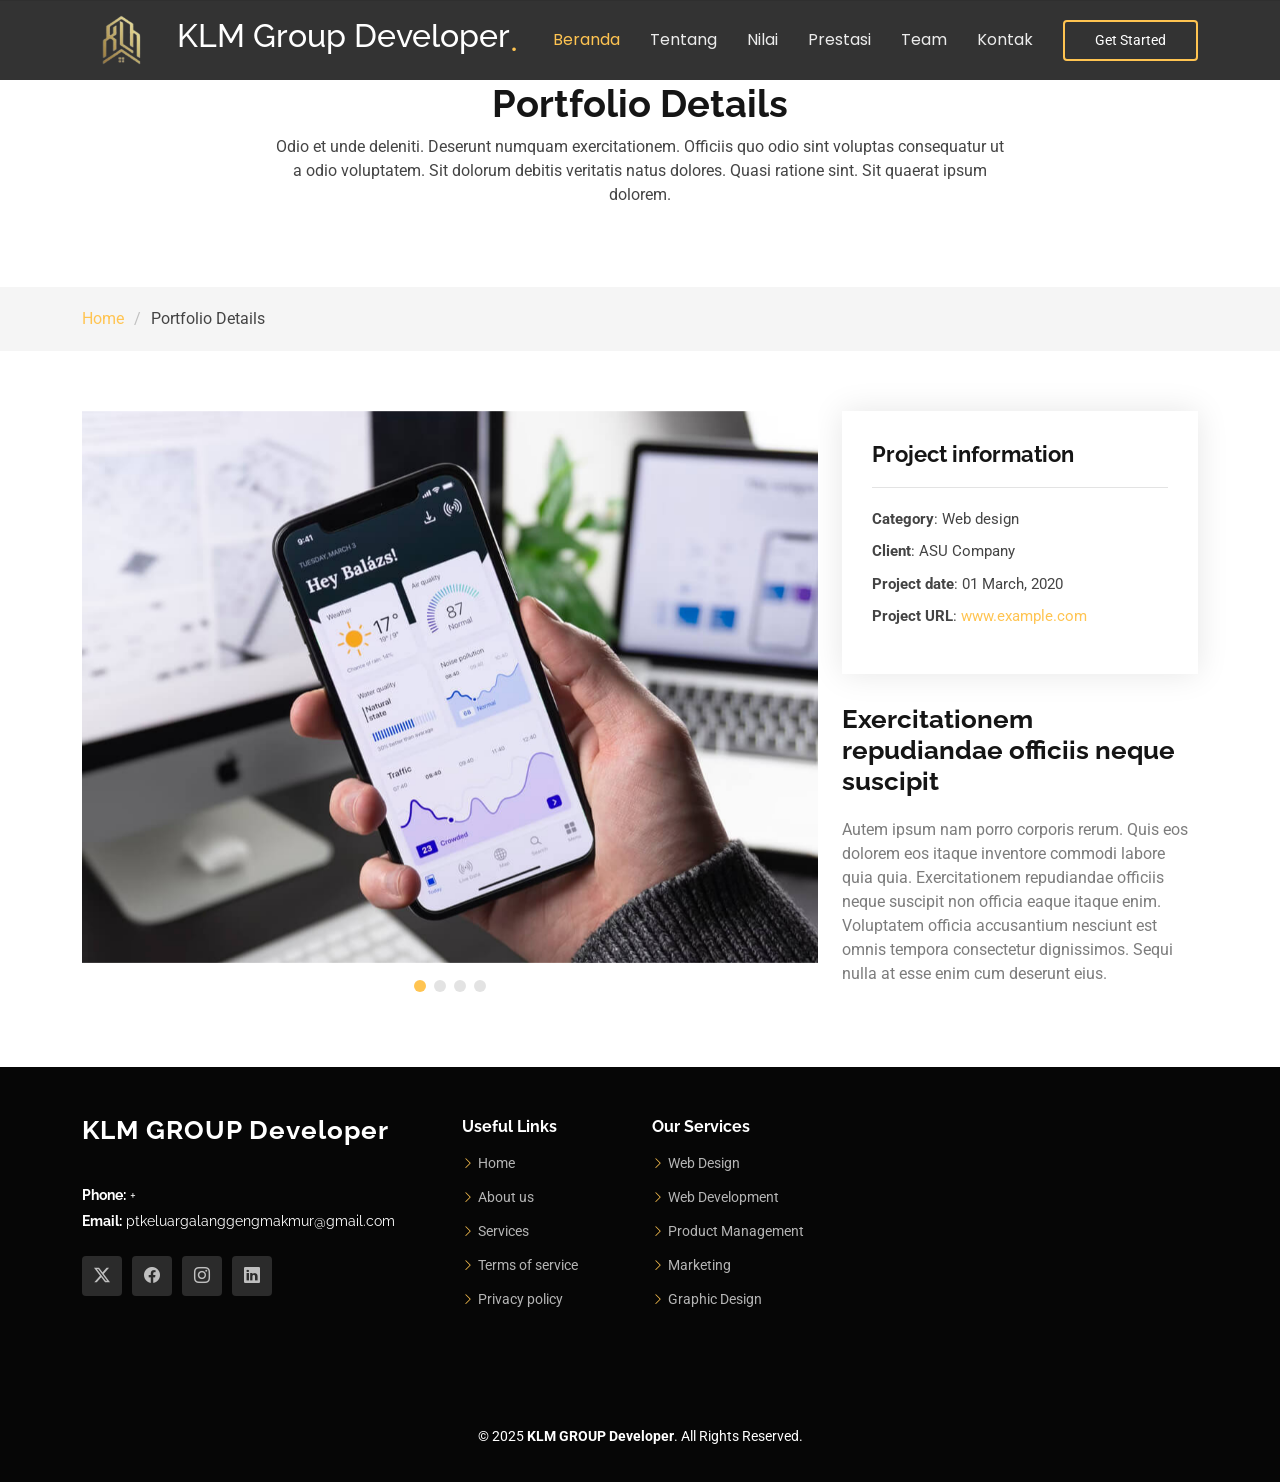
==== dream.html @ 97839fcf "first commit" ====
<!DOCTYPE html>
<html lang="en">

<head>
  <meta charset="utf-8">
  <meta content="width=device-width, initial-scale=1.0" name="viewport">
  <title>Portfolio Details - Gp Bootstrap Template</title>
  <meta name="description" content="">
  <meta name="keywords" content="">

  <!-- Favicons -->
  <link href="assets/img/favicon.png" rel="icon">
  <link href="assets/img/apple-touch-icon.png" rel="apple-touch-icon">

  <!-- Fonts -->
  <link href="https://fonts.googleapis.com" rel="preconnect">
  <link href="https://fonts.gstatic.com" rel="preconnect" crossorigin>
  <link href="https://fonts.googleapis.com/css2?family=Roboto:ital,wght@0,100;0,300;0,400;0,500;0,700;0,900;1,100;1,300;1,400;1,500;1,700;1,900&family=Poppins:ital,wght@0,100;0,200;0,300;0,400;0,500;0,600;0,700;0,800;0,900;1,100;1,200;1,300;1,400;1,500;1,600;1,700;1,800;1,900&family=Raleway:ital,wght@0,100;0,200;0,300;0,400;0,500;0,600;0,700;0,800;0,900;1,100;1,200;1,300;1,400;1,500;1,600;1,700;1,800;1,900&display=swap" rel="stylesheet">

  <!-- Vendor CSS Files -->
  <link href="assets/vendor/bootstrap/css/bootstrap.min.css" rel="stylesheet">
  <link href="assets/vendor/bootstrap-icons/bootstrap-icons.css" rel="stylesheet">
  <link href="assets/vendor/aos/aos.css" rel="stylesheet">
  <link href="assets/vendor/swiper/swiper-bundle.min.css" rel="stylesheet">
  <link href="assets/vendor/glightbox/css/glightbox.min.css" rel="stylesheet">

  <!-- Main CSS File -->
  <link href="assets/css/main.css" rel="stylesheet">

  <!-- =======================================================
  * Template Name: Gp
  * Template URL: https://bootstrapmade.com/gp-free-multipurpose-html-bootstrap-template/
  * Updated: Aug 15 2024 with Bootstrap v5.3.3
  * Author: BootstrapMade.com
  * License: https://bootstrapmade.com/license/
  ======================================================== -->
</head>

<body class="portfolio-details-page">

  <header id="header" class="header d-flex align-items-center fixed-top">
    <div class="container-fluid container-xl position-relative d-flex align-items-center justify-content-between">

      <a href="index.html" class="logo d-flex align-items-center me-auto me-lg-10">
        <!-- Uncomment the line below if you also wish to use an image logo -->
       <img src="assets/img/logo_klm-removebg-preview.png" width="60px" height="180px" style="margin-left: 10px;" alt="">

        <h2 class="sitename">KLM Group Developer</h2>
        <span>.</span>
      </a>

      <nav id="navmenu" class="navmenu">
        <ul>
          <li><a href="#hero" class="active">Beranda<br></a></li>
          <li><a href="#about">Tentang</a></li>
          <li><a href="#services">Nilai</a></li>
          <li><a href="#portfolio">Prestasi</a></li>
          <li><a href="#team">Team</a></li>
          <li><a href="#contact">Kontak </a></li>
        </ul>
        <i class="mobile-nav-toggle d-xl-none bi bi-list"></i>
      </nav>

      <a class="btn-getstarted" href="index.html#about">Get Started</a>

    </div>
  </header>

  <main class="main">

    <!-- Page Title -->
    <div class="page-title" data-aos="fade">
      <div class="heading">
        <div class="container">
          <div class="row d-flex justify-content-center text-center">
            <div class="col-lg-8">
              <h1>Portfolio Details</h1>
              <p class="mb-0">Odio et unde deleniti. Deserunt numquam exercitationem. Officiis quo odio sint voluptas consequatur ut a odio voluptatem. Sit dolorum debitis veritatis natus dolores. Quasi ratione sint. Sit quaerat ipsum dolorem.</p>
            </div>
          </div>
        </div>
      </div>
      <nav class="breadcrumbs">
        <div class="container">
          <ol>
            <li><a href="index.html">Home</a></li>
            <li class="current">Portfolio Details</li>
          </ol>
        </div>
      </nav>
    </div><!-- End Page Title -->

    <!-- Portfolio Details Section -->
    <section id="portfolio-details" class="portfolio-details section">

      <div class="container" data-aos="fade-up" data-aos-delay="100">

        <div class="row gy-4">

          <div class="col-lg-8">
            <div class="portfolio-details-slider swiper init-swiper">

              <script type="application/json" class="swiper-config">
                {
                  "loop": true,
                  "speed": 600,
                  "autoplay": {
                    "delay": 5000
                  },
                  "slidesPerView": "auto",
                  "pagination": {
                    "el": ".swiper-pagination",
                    "type": "bullets",
                    "clickable": true
                  }
                }
              </script>

              <div class="swiper-wrapper align-items-center">

                <div class="swiper-slide">
                  <img src="assets/img/portfolio/app-1.jpg" alt="">
                </div>

                <div class="swiper-slide">
                  <img src="assets/img/portfolio/product-1.jpg" alt="">
                </div>

                <div class="swiper-slide">
                  <img src="assets/img/portfolio/branding-1.jpg" alt="">
                </div>

                <div class="swiper-slide">
                  <img src="assets/img/portfolio/books-1.jpg" alt="">
                </div>

              </div>
              <div class="swiper-pagination"></div>
            </div>
          </div>

          <div class="col-lg-4">
            <div class="portfolio-info" data-aos="fade-up" data-aos-delay="200">
              <h3>Project information</h3>
              <ul>
                <li><strong>Category</strong>: Web design</li>
                <li><strong>Client</strong>: ASU Company</li>
                <li><strong>Project date</strong>: 01 March, 2020</li>
                <li><strong>Project URL</strong>: <a href="#">www.example.com</a></li>
              </ul>
            </div>
            <div class="portfolio-description" data-aos="fade-up" data-aos-delay="300">
              <h2>Exercitationem repudiandae officiis neque suscipit</h2>
              <p>
                Autem ipsum nam porro corporis rerum. Quis eos dolorem eos itaque inventore commodi labore quia quia. Exercitationem repudiandae officiis neque suscipit non officia eaque itaque enim. Voluptatem officia accusantium nesciunt est omnis tempora consectetur dignissimos. Sequi nulla at esse enim cum deserunt eius.
              </p>
            </div>
          </div>

        </div>

      </div>

    </section><!-- /Portfolio Details Section -->

  </main>

  <footer id="footer" class="footer dark-background">

    <div class="footer-top">
      <div class="container">
        <div class="row gy-4">
          <div class="col-lg-4 col-md-6 footer-about">
            <a href="index.html" class="logo d-flex align-items-center">
              <span class="sitename">KLM GROUP Developer</span>
            </a>
            <div class="footer-contact pt-3">
              <p></p>
              <p></p>
              <p class="mt-3"><strong>Phone:</strong> <span>+</span></p>
              <p><strong>Email:</strong> <span>ptkeluargalanggengmakmur@gmail.com</span></p>
            </div>
            <div class="social-links d-flex mt-4">
              <a href=""><i class="bi bi-twitter-x"></i></a>
              <a href=""><i class="bi bi-facebook"></i></a>
              <a href=""><i class="bi bi-instagram"></i></a>
              <a href=""><i class="bi bi-linkedin"></i></a>
            </div>
          </div>

          <div class="col-lg-2 col-md-3 footer-links">
            <h4>Useful Links</h4>
            <ul>
              <li><i class="bi bi-chevron-right"></i> <a href="#"> Home</a></li>
              <li><i class="bi bi-chevron-right"></i> <a href="#"> About us</a></li>
              <li><i class="bi bi-chevron-right"></i> <a href="#"> Services</a></li>
              <li><i class="bi bi-chevron-right"></i> <a href="#"> Terms of service</a></li>
              <li><i class="bi bi-chevron-right"></i> <a href="#"> Privacy policy</a></li>
            </ul>
          </div>

          <div class="col-lg-2 col-md-3 footer-links">
            <h4>Our Services</h4>
            <ul>
              <li><i class="bi bi-chevron-right"></i> <a href="#"> Web Design</a></li>
              <li><i class="bi bi-chevron-right"></i> <a href="#"> Web Development</a></li>
              <li><i class="bi bi-chevron-right"></i> <a href="#"> Product Management</a></li>
              <li><i class="bi bi-chevron-right"></i> <a href="#"> Marketing</a></li>
              <li><i class="bi bi-chevron-right"></i> <a href="#"> Graphic Design</a></li>
            </ul>
          </div>

        </div>
      </div>
    </div>

    <div class="copyright">
      <div class="container text-center">
        <p>
© 2025 <strong>KLM GROUP Developer</strong>. All Rights Reserved.<br>
<span style="font-size:12px;">
  
</span>
</p>
        <div class="credits">
          <!-- All the links in the footer should remain intact. -->
          <!-- You can delete the links only if you've purchased the pro version. -->
          <!-- Licensing information: https://bootstrapmade.com/license/ -->
          <!-- Purchase the pro version with working PHP/AJAX contact form: [buy-url] -->
        </div>
      </div>
    </div>

  </footer>

  <!-- Scroll Top -->
  <a href="#" id="scroll-top" class="scroll-top d-flex align-items-center justify-content-center"><i class="bi bi-arrow-up-short"></i></a>

  <!-- Preloader -->
  <div id="preloader"></div>

  <!-- Vendor JS Files -->
  <script src="assets/vendor/bootstrap/js/bootstrap.bundle.min.js"></script>
  <script src="assets/vendor/php-email-form/validate.js"></script>
  <script src="assets/vendor/aos/aos.js"></script>
  <script src="assets/vendor/swiper/swiper-bundle.min.js"></script>
  <script src="assets/vendor/glightbox/js/glightbox.min.js"></script>
  <script src="assets/vendor/imagesloaded/imagesloaded.pkgd.min.js"></script>
  <script src="assets/vendor/isotope-layout/isotope.pkgd.min.js"></script>
  <script src="assets/vendor/purecounter/purecounter_vanilla.js"></script>

  <!-- Main JS File -->
  <script src="assets/js/main.js"></script>

</body>

</html>
---- assets/css/main.css ----
/**
* Template Name: Gp
* Template URL: https://bootstrapmade.com/gp-free-multipurpose-html-bootstrap-template/
* Updated: Aug 15 2024 with Bootstrap v5.3.3
* Author: BootstrapMade.com
* License: https://bootstrapmade.com/license/
*/

/*--------------------------------------------------------------
# Font & Color Variables
# Help: https://bootstrapmade.com/color-system/
--------------------------------------------------------------*/
/* Fonts */
:root {
  --default-font: "Roboto",  system-ui, -apple-system, "Segoe UI", Roboto, "Helvetica Neue", Arial, "Noto Sans", "Liberation Sans", sans-serif, "Apple Color Emoji", "Segoe UI Emoji", "Segoe UI Symbol", "Noto Color Emoji";
  --heading-font: "Raleway",  sans-serif;
  --nav-font: "Poppins",  sans-serif;
}

/* Global Colors - The following color variables are used throughout the website. Updating them here will change the color scheme of the entire website */
:root { 
  --background-color: #ffffff; /* Background color for the entire website, including individual sections */
  --default-color: #444444; /* Default color used for the majority of the text content across the entire website */
  --heading-color: #151515; /* Color for headings, subheadings and title throughout the website */
  --accent-color: #ffc451; /* Accent color that represents your brand on the website. It's used for buttons, links, and other elements that need to stand out */
  --surface-color: #ffffff; /* The surface color is used as a background of boxed elements within sections, such as cards, icon boxes, or other elements that require a visual separation from the global background. */
  --contrast-color: #312f2f; /* Contrast color for text, ensuring readability against backgrounds of accent, heading, or default colors. */
}

/* Nav Menu Colors - The following color variables are used specifically for the navigation menu. They are separate from the global colors to allow for more customization options */
:root {
  --nav-color: rgba(255, 255, 255, 0.905);  /* The default color of the main navmenu links */
  --nav-hover-color: #ffc451; /* Applied to main navmenu links when they are hovered over or active */
  --nav-mobile-background-color: #ffffff; /* Used as the background color for mobile navigation menu */
  --nav-dropdown-background-color: #ffffff; /* Used as the background color for dropdown items that appear when hovering over primary navigation items */
  --nav-dropdown-color: #212529; /* Used for navigation links of the dropdown items in the navigation menu. */
  --nav-dropdown-hover-color: #ffc451; /* Similar to --nav-hover-color, this color is applied to dropdown navigation links when they are hovered over. */
}

/* Color Presets - These classes override global colors when applied to any section or element, providing reuse of the sam color scheme. */

.light-background {
  --background-color: #f9f9f9;
  --surface-color: #ffffff;
}

.dark-background {
  --background-color: #060606;
  --default-color: #ffffff;
  --heading-color: #ffffff;
  --surface-color: #252525;
  --contrast-color: #2a2727;
}

/* Smooth scroll */
:root {
  scroll-behavior: smooth;
}

/*--------------------------------------------------------------
# General Styling & Shared Classes
--------------------------------------------------------------*/
body {
  color: var(--default-color);
  background-color: var(--background-color);
  font-family: var(--default-font);
}

a {
  color: var(--accent-color);
  text-decoration: none;
  transition: 0.3s;
}

a:hover {
  color: color-mix(in srgb, var(--accent-color), transparent 25%);
  text-decoration: none;
}

h1,
h2,
h3,
h4,
h5,
h6 {
  color: var(--heading-color);
  font-family: var(--heading-font);
}

/* PHP Email Form Messages
------------------------------*/
.php-email-form .error-message {
  display: none;
  background: #df1529;
  color: #ffffff;
  text-align: left;
  padding: 15px;
  margin-bottom: 24px;
  font-weight: 600;
}

.php-email-form .sent-message {
  display: none;
  color: #ffffff;
  background: #059652;
  text-align: center;
  padding: 15px;
  margin-bottom: 24px;
  font-weight: 600;
}

.php-email-form .loading {
  display: none;
  background: var(--surface-color);
  text-align: center;
  padding: 15px;
  margin-bottom: 24px;
}

.php-email-form .loading:before {
  content: "";
  display: inline-block;
  border-radius: 50%;
  width: 24px;
  height: 24px;
  margin: 0 10px -6px 0;
  border: 3px solid var(--accent-color);
  border-top-color: var(--surface-color);
  animation: php-email-form-loading 1s linear infinite;
}

@keyframes php-email-form-loading {
  0% {
    transform: rotate(0deg);
  }

  100% {
    transform: rotate(360deg);
  }
}

/*--------------------------------------------------------------
# Global Header
--------------------------------------------------------------*/
.header {
  --background-color: rgba(0, 0, 0, 0.8);
  --heading-color: #ffffff;
  --contrast-color: #ffffff;
  color: var(--default-color);
  background-color: var(--background-color);
  padding: 10px 0;
  transition: all 0.5s;
  z-index: 997;
}

.header .logo {
  line-height: 1;
}

.header .logo img {
  max-height: 50px;
  margin-right: 25px;
}

.header .logo h1 {
  font-size: 32px;
  margin: 0;
  font-weight: 700;
  color: var(--heading-color);
}

.header .logo span {
  color: var(--accent-color);
  font-size: 32px;
}

.header .btn-getstarted,
.header .btn-getstarted:focus {
  color: var(--contrast-color);
  font-size: 14px;
  padding: 8px 30px;
  margin: 0 0 0 30px;
  border-radius: 4px;
  transition: 0.3s;
  border: 2px solid var(--accent-color);
}

.header .btn-getstarted:hover,
.header .btn-getstarted:focus:hover {
  color: var(--default-color);
  background: var(--accent-color);
}

@media (max-width: 1200px) {
  .header .logo {
    order: 1;
  }

  .header .btn-getstarted {
    order: 2;
    margin: 0 15px 0 0;
    padding: 6px 15px;
  }

  .header .navmenu {
    order: 3;
  }
}

.scrolled .header {
  box-shadow: 0px 0 18px rgba(0, 0, 0, 0.1);
}

/* Index Page Header
------------------------------*/
.index-page .header {
  --background-color: rgba(0, 0, 0, 0);
}

/* Index Page Header on Scroll
------------------------------*/
.index-page.scrolled .header {
  --background-color: rgba(0, 0, 0, 0.8);
}

/*--------------------------------------------------------------
# Navigation Menu
--------------------------------------------------------------*/
/* Navmenu - Desktop */
@media (min-width: 1200px) {
  .navmenu {
    padding: 0;
  }

  .navmenu ul {
    margin: 0;
    padding: 0;
    display: flex;
    list-style: none;
    align-items: center;
  }

  .navmenu li {
    position: relative;
  }

  .navmenu a,
  .navmenu a:focus {
    color: var(--nav-color);
    padding: 18px 15px;
    font-size: 16px;
    font-family: var(--nav-font);
    font-weight: 400;
    display: flex;
    align-items: center;
    justify-content: space-between;
    white-space: nowrap;
    transition: 0.3s;
  }

  .navmenu a i,
  .navmenu a:focus i {
    font-size: 12px;
    line-height: 0;
    margin-left: 5px;
    transition: 0.3s;
  }

  .navmenu li:last-child a {
    padding-right: 0;
  }

  .navmenu li:hover>a,
  .navmenu .active,
  .navmenu .active:focus {
    color: var(--nav-hover-color);
  }

  .navmenu .dropdown ul {
    margin: 0;
    padding: 10px 0;
    background: var(--nav-dropdown-background-color);
    display: block;
    position: absolute;
    visibility: hidden;
    left: 14px;
    top: 130%;
    opacity: 0;
    transition: 0.3s;
    border-radius: 0;
    z-index: 99;
    box-shadow: 0px 0px 30px rgba(0, 0, 0, 0.1);
  }

  .navmenu .dropdown ul li {
    min-width: 200px;
  }

  .navmenu .dropdown ul a {
    padding: 10px 20px;
    font-size: 15px;
    text-transform: none;
    color: var(--nav-dropdown-color);
  }

  .navmenu .dropdown ul a i {
    font-size: 12px;
  }

  .navmenu .dropdown ul a:hover,
  .navmenu .dropdown ul .active:hover,
  .navmenu .dropdown ul li:hover>a {
    background-color: var(--nav-dropdown-hover-color);
  }

  .navmenu .dropdown:hover>ul {
    opacity: 1;
    top: 100%;
    visibility: visible;
  }

  .navmenu .dropdown .dropdown ul {
    top: 0;
    left: -90%;
    visibility: hidden;
  }

  .navmenu .dropdown .dropdown:hover>ul {
    opacity: 1;
    top: 0;
    left: -100%;
    visibility: visible;
  }
}

/* Navmenu - Mobile */
@media (max-width: 1199px) {
  .mobile-nav-toggle {
    color: var(--nav-color);
    font-size: 28px;
    line-height: 0;
    margin-right: 10px;
    cursor: pointer;
    transition: color 0.3s;
  }

  .navmenu {
    padding: 0;
    z-index: 9997;
  }

  .navmenu ul {
    display: none;
    list-style: none;
    position: absolute;
    inset: 60px 20px 20px 20px;
    padding: 10px 0;
    margin: 0;
    border-radius: 6px;
    background-color: var(--nav-mobile-background-color);
    overflow-y: auto;
    transition: 0.3s;
    z-index: 9998;
    box-shadow: 0px 0px 30px rgba(0, 0, 0, 0.1);
  }

  .navmenu a,
  .navmenu a:focus {
    color: var(--nav-dropdown-color);
    padding: 10px 20px;
    font-family: var(--nav-font);
    font-size: 17px;
    font-weight: 500;
    display: flex;
    align-items: center;
    justify-content: space-between;
    white-space: nowrap;
    transition: 0.3s;
  }

  .navmenu a i,
  .navmenu a:focus i {
    font-size: 12px;
    line-height: 0;
    margin-left: 5px;
    width: 30px;
    height: 30px;
    display: flex;
    align-items: center;
    justify-content: center;
    border-radius: 50%;
    transition: 0.3s;
    background-color: color-mix(in srgb, var(--accent-color), white 90%);
  }

  .navmenu a i:hover,
  .navmenu a:focus i:hover {
    background-color: color-mix(in srgb, var(--accent-color), white 90%);
  }

  .navmenu a:hover,
  .navmenu .active,
  .navmenu .active:focus {
    background-color: var(--nav-dropdown-hover-color);
  }

  .navmenu .active i,
  .navmenu .active:focus i {
    transform: rotate(180deg);
  }

  .navmenu .dropdown ul {
    position: static;
    display: none;
    z-index: 99;
    padding: 10px 0;
    margin: 10px 20px;
    background-color: var(--nav-dropdown-background-color);
    border: 1px solid color-mix(in srgb, var(--default-color), transparent 90%);
    box-shadow: none;
    transition: all 0.5s ease-in-out;
  }

  .navmenu .dropdown ul ul {
    background-color: rgba(33, 37, 41, 0.1);
  }

  .navmenu .dropdown>.dropdown-active {
    display: block;
    background-color: rgba(33, 37, 41, 0.03);
  }

  .mobile-nav-active {
    overflow: hidden;
  }

  .mobile-nav-active .mobile-nav-toggle {
    color: #fff;
    position: absolute;
    font-size: 32px;
    top: 15px;
    right: 15px;
    margin-right: 0;
    z-index: 9999;
  }

  .mobile-nav-active .navmenu {
    position: fixed;
    overflow: hidden;
    inset: 0;
    background: rgba(33, 37, 41, 0.8);
    transition: 0.3s;
  }

  .mobile-nav-active .navmenu>ul {
    display: block;
  }
}

/*--------------------------------------------------------------
# Global Footer
--------------------------------------------------------------*/
.footer {
  color: var(--default-color);
  background-color: var(--background-color);
  font-size: 14px;
  position: relative;
}

.footer .footer-top {
  padding: 50px 0;
  background-color: color-mix(in srgb, var(--footer-background-color) 90%, white 10%);
}

.footer .footer-about .logo {
  line-height: 1;
  margin-bottom: 10px;
}

.footer .footer-about .logo img {
  max-height: 40px;
  margin-right: 6px;
}

.footer .footer-about .logo span {
  font-size: 26px;
  font-weight: 700;
  letter-spacing: 1px;
  font-family: var(--heading-font);
  color: var(--heading-color);
}

.footer .footer-about p {
  font-size: 14px;
  font-family: var(--heading-font);
}

.footer .social-links a {
  color: color-mix(in srgb, var(--default-color), transparent 30%);
  background-color: color-mix(in srgb, var(--default-color) 5%, white 10%);
  display: flex;
  align-items: center;
  justify-content: center;
  width: 40px;
  height: 40px;
  border-radius: 4px;
  font-size: 16px;
  margin-right: 10px;
  transition: 0.3s;
}

.footer .social-links a:hover {
  color: var(--contrast-color);
  background-color: var(--accent-color);
}

.footer h4 {
  font-size: 16px;
  font-weight: bold;
  position: relative;
  padding-bottom: 12px;
}

.footer .footer-links {
  margin-bottom: 30px;
}

.footer .footer-links ul {
  list-style: none;
  padding: 0;
  margin: 0;
}

.footer .footer-links ul i {
  margin-right: 4px;
  font-size: 12px;
  line-height: 0;
  color: var(--accent-color);
}

.footer .footer-links ul li {
  padding: 10px 0;
  display: flex;
  align-items: center;
}

.footer .footer-links ul li:first-child {
  padding-top: 0;
}

.footer .footer-links ul a {
  color: color-mix(in srgb, var(--default-color), transparent 30%);
  display: inline-block;
  line-height: 1;
}

.footer .footer-links ul a:hover {
  color: var(--accent-color);
}

.footer .footer-contact p {
  margin-bottom: 5px;
}

.footer .footer-newsletter .newsletter-form {
  margin-top: 30px;
  margin-bottom: 15px;
  padding: 6px 8px;
  position: relative;
  border-radius: 4px;
  border: 1px solid color-mix(in srgb, var(--default-color), transparent 80%);
  display: flex;
  background-color: color-mix(in srgb, var(--footer-background-color) 90%, white 15%);
  transition: 0.3s;
}

.footer .footer-newsletter .newsletter-form:focus-within {
  border-color: var(--accent-color);
}

.footer .footer-newsletter .newsletter-form input[type=email] {
  border: 0;
  padding: 4px;
  width: 100%;
  background-color: color-mix(in srgb, var(--footer-background-color) 90%, white 15%);
  color: var(--default-color);
}

.footer .footer-newsletter .newsletter-form input[type=email]:focus-visible {
  outline: none;
}

.footer .footer-newsletter .newsletter-form input[type=submit] {
  border: 0;
  font-size: 16px;
  padding: 0 20px;
  margin: -7px -8px -7px 0;
  background: var(--accent-color);
  color: var(--contrast-color);
  transition: 0.3s;
  border-radius: 0 4px 4px 0;
}

.footer .footer-newsletter .newsletter-form input[type=submit]:hover {
  background: color-mix(in srgb, var(--accent-color), transparent 20%);
}

.footer .copyright {
  padding: 30px 0;
}

.footer .copyright p {
  margin-bottom: 0;
}

.footer .credits {
  margin-top: 5px;
  font-size: 13px;
}

/*--------------------------------------------------------------
# Preloader
--------------------------------------------------------------*/
#preloader {
  position: fixed;
  inset: 0;
  z-index: 999999;
  overflow: hidden;
  background: #000;
  transition: all 0.6s ease-out;
}

#preloader:before {
  content: "";
  position: fixed;
  top: calc(50% - 30px);
  left: calc(50% - 30px);
  border: 6px solid #ffffff;
  border-color: var(--accent-color) transparent var(--accent-color) transparent;
  border-radius: 50%;
  width: 60px;
  height: 60px;
  animation: animate-preloader 1.5s linear infinite;
}

@keyframes animate-preloader {
  0% {
    transform: rotate(0deg);
  }

  100% {
    transform: rotate(360deg);
  }
}

/*--------------------------------------------------------------
# Scroll Top Button
--------------------------------------------------------------*/
.scroll-top {
  position: fixed;
  visibility: hidden;
  opacity: 0;
  right: 15px;
  bottom: 15px;
  z-index: 99999;
  background-color: var(--accent-color);
  width: 40px;
  height: 40px;
  border-radius: 4px;
  transition: all 0.4s;
}

.scroll-top i {
  font-size: 24px;
  color: var(--contrast-color);
  line-height: 0;
}

.scroll-top:hover {
  background-color: color-mix(in srgb, var(--accent-color), transparent 20%);
  color: var(--contrast-color);
}

.scroll-top.active {
  visibility: visible;
  opacity: 1;
}

/*--------------------------------------------------------------
# Disable aos animation delay on mobile devices
--------------------------------------------------------------*/
@media screen and (max-width: 768px) {
  [data-aos-delay] {
    transition-delay: 0 !important;
  }
}

/*--------------------------------------------------------------
# Global Page Titles & Breadcrumbs
--------------------------------------------------------------*/
.page-title {
  color: var(--default-color);
  background-color: var(--background-color);
  position: relative;
}

.page-title .heading {
  padding: 80px 0;
  border-top: 1px solid color-mix(in srgb, var(--default-color), transparent 90%);
}

.page-title .heading h1 {
  font-size: 38px;
  font-weight: 700;
}

.page-title nav {
  background-color: color-mix(in srgb, var(--default-color), transparent 95%);
  padding: 20px 0;
}

.page-title nav ol {
  display: flex;
  flex-wrap: wrap;
  list-style: none;
  margin: 0;
  padding: 0;
  font-size: 16px;
  font-weight: 400;
}

.page-title nav ol li+li {
  padding-left: 10px;
}

.page-title nav ol li+li::before {
  content: "/";
  display: inline-block;
  padding-right: 10px;
  color: color-mix(in srgb, var(--default-color), transparent 70%);
}

/*--------------------------------------------------------------
# Global Sections
--------------------------------------------------------------*/
section,
.section {
  color: var(--default-color);
  background-color: var(--background-color);
  padding: 60px 0;
  scroll-margin-top: 80px;
  overflow: clip;
}

@media (max-width: 1199px) {

  section,
  .section {
    scroll-margin-top: 58px;
  }
}

/*--------------------------------------------------------------
# Global Section Titles
--------------------------------------------------------------*/
.section-title {
  padding-bottom: 60px;
  position: relative;
}

.section-title h2 {
  font-size: 14px;
  font-weight: 500;
  padding: 0;
  line-height: 1px;
  margin: 0;
  letter-spacing: 1.5px;
  text-transform: uppercase;
  color: color-mix(in srgb, var(--default-color), transparent 50%);
  position: relative;
}

.section-title h2::after {
  content: "";
  width: 120px;
  height: 1px;
  display: inline-block;
  background: var(--accent-color);
  margin: 4px 10px;
}

.section-title p {
  color: var(--heading-color);
  margin: 0;
  font-size: 36px;
  font-weight: 700;
  text-transform: uppercase;
}

/*--------------------------------------------------------------
# Hero Section
--------------------------------------------------------------*/
.hero {
  width: 100%;
  min-height: 100vh;
  position: relative;
  padding: 120px 0 80px 0;
  display: flex;
  align-items: center;
  justify-content: center;
}

.hero img {
  position: absolute;
  inset: 0;
  display: block;
  width: 100%;
  height: 100%;
  object-fit: cover;
  z-index: 1;
}

.hero:before {
  content: "";
  background: color-mix(in srgb, var(--background-color), transparent 30%);
  position: absolute;
  inset: 0;
  z-index: 2;
}

.hero .container {
  position: relative;
  z-index: 3;
}

.hero h2 {
  margin: 0;
  font-size: 56px;
  font-weight: 700;
  font-family: var(--nav-font);
}

.hero h2 span {
  color: var(--accent-color);
}

.hero p {
  margin: 10px 0 0 0;
  font-size: 24px;
  color: color-mix(in srgb, var(--default-color), transparent 30%);
}

.hero .icon-box {
  padding: 30px 20px;
  transition: ease-in-out 0.3s;
  border: 1px solid color-mix(in srgb, var(--default-color), transparent 70%);
  height: 100%;
  text-align: center;
  display: flex;
  flex-direction: column;
  align-items: center;
  justify-content: center;
}

.hero .icon-box i {
  font-size: 32px;
  line-height: 1;
  color: var(--accent-color);
}

.hero .icon-box h3 {
  font-weight: 700;
  margin: 10px 0 0 0;
  padding: 0;
  line-height: 1;
  font-size: 20px;
  line-height: 26px;
}

.hero .icon-box h3 a {
  color: color-mix(in srgb, var(--default-color), transparent 20%);
  transition: ease-in-out 0.3s;
}

.hero .icon-box:hover {
  border-color: var(--accent-color);
}

.hero .icon-box:hover h3 a {
  color: var(--accent-color);
}

@media (max-width: 768px) {
  .hero h2 {
    font-size: 32px;
  }

  .hero p {
    font-size: 18px;
  }
}

/*--------------------------------------------------------------
# About Section
--------------------------------------------------------------*/
.about .content h3 {
  font-size: 1.75rem;
  font-weight: 700;
}

.about .content .fst-italic {
  color: color-mix(in srgb, var(--default-color), var(--contrast-color) 50%);
}

.about .content ul {
  list-style: none;
  padding: 0;
}

.about .content ul li {
  padding: 10px 0 0 0;
  display: flex;
}

.about .content ul i {
  color: var(--accent-color);
  margin-right: 0.5rem;
  line-height: 1.2;
  font-size: 1.25rem;
}

.about .content p:last-child {
  margin-bottom: 0;
}

/*--------------------------------------------------------------
# Clients Section
--------------------------------------------------------------*/
.clients .swiper-slide img {
  opacity: 0.5;
  transition: 0.3s;
  filter: grayscale(100);
}

.clients .swiper-slide img:hover {
  filter: none;
  opacity: 1;
}

.clients .swiper-wrapper {
  height: auto;
}

.clients .swiper-pagination {
  margin-top: 20px;
  position: relative;
}

.clients .swiper-pagination .swiper-pagination-bullet {
  width: 12px;
  height: 12px;
  opacity: 1;
  background-color: color-mix(in srgb, var(--default-color), transparent 80%);
}

.clients .swiper-pagination .swiper-pagination-bullet-active {
  background-color: var(--accent-color);
}

/*--------------------------------------------------------------
# Features Section
--------------------------------------------------------------*/
.features .features-image {
  position: relative;
  min-height: 400px;
}

.features .features-image img {
  position: absolute;
  inset: 0;
  display: block;
  width: 100%;
  height: 100%;
  object-fit: cover;
  z-index: 1;
}

.features .features-item h4 {
  font-size: 20px;
  font-weight: 700;
  margin: 0 0 5px 0;
}

.features .features-item i {
  font-size: 48px;
  color: var(--accent-color);
  margin-right: 20px;
  line-height: 0;
}

.features .features-item p {
  font-size: 15px;
  color: color-mix(in srgb, var(--default-color), transparent 20%);
  margin: 0;
}

/*--------------------------------------------------------------
# Services Section
--------------------------------------------------------------*/
.services .service-item {
  background-color: var(--surface-color);
  text-align: center;
  border: 1px solid color-mix(in srgb, var(--default-color), transparent 85%);
  padding: 80px 20px;
  height: 100%;
  transition: all ease-in-out 0.3s;
}

.services .service-item .icon {
  background: var(--accent-color);
  color: var(--contrast-color);
  margin: 0 auto;
  width: 64px;
  height: 64px;
  border-radius: 4px;
  display: flex;
  align-items: center;
  justify-content: center;
  margin-bottom: 20px;
  transition: 0.3s;
}

.services .service-item .icon i {
  font-size: 28px;
  transition: ease-in-out 0.3s;
}

.services .service-item h3 {
  font-weight: 700;
  margin: 10px 0 15px 0;
  font-size: 22px;
  transition: 0.3s;
}

.services .service-item p {
  line-height: 24px;
  font-size: 14px;
  margin-bottom: 0;
}

.services .service-item:hover {
  box-shadow: 0px 0 25px 0 rgba(0, 0, 0, 0.1);
  transform: translateY(-10px);
}

/*--------------------------------------------------------------
# Call To Action Section
--------------------------------------------------------------*/
.call-to-action {
  padding: 80px 0;
  position: relative;
  clip-path: inset(0);
}

.call-to-action img {
  position: fixed;
  top: 0;
  left: 0;
  display: block;
  width: 100%;
  height: 100%;
  object-fit: cover;
  z-index: 1;
}

.call-to-action:before {
  content: "";
  background: color-mix(in srgb, var(--background-color), transparent 50%);
  position: absolute;
  inset: 0;
  z-index: 2;
}

.call-to-action .container {
  position: relative;
  z-index: 3;
}

.call-to-action h3 {
  font-size: 28px;
  font-weight: 700;
  color: var(--default-color);
}

.call-to-action p {
  color: var(--default-color);
}

.call-to-action .cta-btn {
  font-family: var(--heading-font);
  font-weight: 500;
  font-size: 16px;
  letter-spacing: 1px;
  display: inline-block;
  padding: 12px 40px;
  border-radius: 5px;
  transition: 0.5s;
  margin: 10px;
  border: 2px solid var(--default-color);
  color: var(--default-color);
}

.call-to-action .cta-btn:hover {
  background: var(--accent-color);
  color: var(--background-color);
  border: 2px solid var(--accent-color);
}

/*--------------------------------------------------------------
# Portfolio Section
--------------------------------------------------------------*/
.portfolio .portfolio-filters {
  padding: 0;
  margin: 0 auto 20px auto;
  list-style: none;
  text-align: center;
}

.portfolio .portfolio-filters li {
  cursor: pointer;
  display: inline-block;
  padding: 8px 20px 10px 20px;
  margin: 0;
  font-size: 15px;
  font-weight: 500;
  line-height: 1;
  margin-bottom: 5px;
  border-radius: 4px;
  transition: all 0.3s ease-in-out;
  font-family: var(--heading-font);
}

.portfolio .portfolio-filters li:hover,
.portfolio .portfolio-filters li.filter-active {
  color: var(--contrast-color);
  background-color: var(--accent-color);
}

.portfolio .portfolio-filters li:first-child {
  margin-left: 0;
}

.portfolio .portfolio-filters li:last-child {
  margin-right: 0;
}

@media (max-width: 575px) {
  .portfolio .portfolio-filters li {
    font-size: 14px;
    margin: 0 0 10px 0;
  }
}

.portfolio .portfolio-item {
  position: relative;
  overflow: hidden;
}

.portfolio .portfolio-item .portfolio-info {
  opacity: 0;
  position: absolute;
  left: 12px;
  right: 12px;
  bottom: -100%;
  z-index: 3;
  transition: all ease-in-out 0.5s;
  background: color-mix(in srgb, var(--background-color), transparent 10%);
  padding: 15px;
}

.portfolio .portfolio-item .portfolio-info h4 {
  font-size: 18px;
  font-weight: 600;
  padding-right: 50px;
}

.portfolio .portfolio-item .portfolio-info p {
  color: color-mix(in srgb, var(--default-color), transparent 30%);
  font-size: 14px;
  margin-bottom: 0;
  padding-right: 50px;
}

.portfolio .portfolio-item .portfolio-info .preview-link,
.portfolio .portfolio-item .portfolio-info .details-link {
  position: absolute;
  right: 50px;
  font-size: 24px;
  top: calc(50% - 14px);
  color: color-mix(in srgb, var(--default-color), transparent 30%);
  transition: 0.3s;
  line-height: 0;
}

.portfolio .portfolio-item .portfolio-info .preview-link:hover,
.portfolio .portfolio-item .portfolio-info .details-link:hover {
  color: var(--accent-color);
}

.portfolio .portfolio-item .portfolio-info .details-link {
  right: 14px;
  font-size: 28px;
}

.portfolio .portfolio-item:hover .portfolio-info {
  opacity: 1;
  bottom: 0;
}

/*--------------------------------------------------------------
# Stats Section
--------------------------------------------------------------*/
.stats .stats-item {
  padding: 10px;
}

.stats .stats-item i {
  font-size: 44px;
  color: var(--accent-color);
  line-height: 0;
  margin-right: 15px;
}

.stats .stats-item .purecounter {
  color: var(--heading-color);
  font-size: 40px;
  display: block;
  font-weight: 700;
  line-height: 40px;
}

.stats .stats-item p {
  color: color-mix(in srgb, var(--default-color), transparent 40%);
  padding: 15px 0 0 0;
  margin: 0;
  font-family: var(--heading-font);
  font-size: 14px;
}

/*--------------------------------------------------------------
# Testimonials Section
--------------------------------------------------------------*/
.testimonials {
  padding: 80px 0;
  position: relative;
}

.testimonials:before {
  content: "";
  background: color-mix(in srgb, var(--background-color), transparent 30%);
  position: absolute;
  inset: 0;
  z-index: 2;
}

.testimonials .testimonials-bg {
  position: absolute;
  inset: 0;
  display: block;
  width: 100%;
  height: 100%;
  object-fit: cover;
  z-index: 1;
}

.testimonials .container {
  position: relative;
  z-index: 3;
}

.testimonials .testimonials-carousel,
.testimonials .testimonials-slider {
  overflow: hidden;
}

.testimonials .testimonial-item {
  text-align: center;
}

.testimonials .testimonial-item .testimonial-img {
  width: 100px;
  border-radius: 50%;
  border: 6px solid color-mix(in srgb, var(--default-color), transparent 85%);
  margin: 0 auto;
}

.testimonials .testimonial-item h3 {
  font-size: 20px;
  font-weight: bold;
  margin: 10px 0 5px 0;
}

.testimonials .testimonial-item h4 {
  font-size: 14px;
  margin: 0 0 15px 0;
  color: color-mix(in srgb, var(--default-color), transparent 40%);
}

.testimonials .testimonial-item .stars {
  margin-bottom: 15px;
}

.testimonials .testimonial-item .stars i {
  color: #ffc107;
  margin: 0 1px;
}

.testimonials .testimonial-item .quote-icon-left,
.testimonials .testimonial-item .quote-icon-right {
  color: color-mix(in srgb, var(--default-color), transparent 40%);
  font-size: 26px;
  line-height: 0;
}

.testimonials .testimonial-item .quote-icon-left {
  display: inline-block;
  left: -5px;
  position: relative;
}

.testimonials .testimonial-item .quote-icon-right {
  display: inline-block;
  right: -5px;
  position: relative;
  top: 10px;
  transform: scale(-1, -1);
}

.testimonials .testimonial-item p {
  font-style: italic;
  margin: 0 auto 15px auto;
}

.testimonials .swiper-wrapper {
  height: auto;
}

.testimonials .swiper-pagination {
  margin-top: 20px;
  position: relative;
}

.testimonials .swiper-pagination .swiper-pagination-bullet {
  width: 12px;
  height: 12px;
  background-color: color-mix(in srgb, var(--default-color), transparent 50%);
  opacity: 0.5;
}

.testimonials .swiper-pagination .swiper-pagination-bullet-active {
  background-color: var(--default-color);
  opacity: 1;
}

@media (min-width: 992px) {
  .testimonials .testimonial-item p {
    width: 80%;
  }
}

/*--------------------------------------------------------------
# Team Section
--------------------------------------------------------------*/
.team .team-member {
  background-color: var(--surface-color);
  overflow: hidden;
  border-radius: 5px;
  box-shadow: 0px 2px 15px rgba(0, 0, 0, 0.1);
  height: 100%;
}

.team .team-member .member-img {
  position: relative;
  overflow: hidden;
}

.team .team-member .social {
  position: absolute;
  left: 0;
  bottom: 30px;
  right: 0;
  opacity: 0;
  transition: ease-in-out 0.3s;
  text-align: center;
}

.team .team-member .social a {
  background: color-mix(in srgb, var(--contrast-color), transparent 25%);
  color: color-mix(in srgb, var(--default-color), transparent 20%);
  margin: 0 3px;
  border-radius: 4px;
  width: 36px;
  height: 36px;
  transition: ease-in-out 0.3s;
  display: inline-flex;
  justify-content: center;
  align-items: center;
}

.team .team-member .social a:hover {
  color: var(--contrast-color);
  background: var(--accent-color);
}

.team .team-member .social i {
  font-size: 18px;
  line-height: 0;
}

.team .team-member .member-info {
  padding: 25px 15px;
}

.team .team-member .member-info h4 {
  font-weight: 700;
  margin-bottom: 5px;
  font-size: 18px;
}

.team .team-member .member-info span {
  display: block;
  font-size: 13px;
  font-weight: 400;
  color: color-mix(in srgb, var(--default-color), transparent 40%);
}

.team .team-member:hover .social {
  opacity: 1;
  bottom: 15px;
}

/*--------------------------------------------------------------
# Contact Section
--------------------------------------------------------------*/
.contact .info-item+.info-item {
  margin-top: 40px;
}

.contact .info-item i {
  color: var(--contrast-color);
  background: var(--accent-color);
  font-size: 20px;
  width: 44px;
  height: 44px;
  display: flex;
  justify-content: center;
  align-items: center;
  border-radius: 4px;
  transition: all 0.3s ease-in-out;
  margin-right: 15px;
}

.contact .info-item h3 {
  padding: 0;
  font-size: 18px;
  font-weight: 700;
  margin-bottom: 5px;
}

.contact .info-item p {
  padding: 0;
  margin-bottom: 0;
  font-size: 14px;
}

.contact .php-email-form {
  height: 100%;
}

.contact .php-email-form input[type=text],
.contact .php-email-form input[type=email],
.contact .php-email-form textarea {
  font-size: 14px;
  padding: 10px 15px;
  box-shadow: none;
  border-radius: 0;
  color: var(--default-color);
  background-color: color-mix(in srgb, var(--background-color), transparent 50%);
  border-color: color-mix(in srgb, var(--default-color), transparent 80%);
}

.contact .php-email-form input[type=text]:focus,
.contact .php-email-form input[type=email]:focus,
.contact .php-email-form textarea:focus {
  border-color: var(--accent-color);
}

.contact .php-email-form input[type=text]::placeholder,
.contact .php-email-form input[type=email]::placeholder,
.contact .php-email-form textarea::placeholder {
  color: color-mix(in srgb, var(--default-color), transparent 70%);
}

.contact .php-email-form button[type=submit] {
  color: var(--contrast-color);
  background: var(--accent-color);
  border: 0;
  padding: 10px 30px;
  transition: 0.4s;
  border-radius: 4px;
}

.contact .php-email-form button[type=submit]:hover {
  background: color-mix(in srgb, var(--accent-color), transparent 20%);
}

/*--------------------------------------------------------------
# Portfolio Details Section
--------------------------------------------------------------*/
.portfolio-details .portfolio-details-slider img {
  width: 100%;
}

.portfolio-details .portfolio-details-slider .swiper-pagination {
  margin-top: 20px;
  position: relative;
}

.portfolio-details .portfolio-details-slider .swiper-pagination .swiper-pagination-bullet {
  width: 12px;
  height: 12px;
  background-color: color-mix(in srgb, var(--default-color), transparent 85%);
  opacity: 1;
}

.portfolio-details .portfolio-details-slider .swiper-pagination .swiper-pagination-bullet-active {
  background-color: var(--accent-color);
}

.portfolio-details .portfolio-info {
  background-color: var(--surface-color);
  padding: 30px;
  box-shadow: 0px 0 30px rgba(0, 0, 0, 0.1);
}

.portfolio-details .portfolio-info h3 {
  font-size: 22px;
  font-weight: 700;
  margin-bottom: 20px;
  padding-bottom: 20px;
  border-bottom: 1px solid color-mix(in srgb, var(--default-color), transparent 85%);
}

.portfolio-details .portfolio-info ul {
  list-style: none;
  padding: 0;
  font-size: 15px;
}

.portfolio-details .portfolio-info ul li+li {
  margin-top: 10px;
}

.portfolio-details .portfolio-description {
  padding-top: 30px;
}

.portfolio-details .portfolio-description h2 {
  font-size: 26px;
  font-weight: 700;
  margin-bottom: 20px;
}

.portfolio-details .portfolio-description p {
  padding: 0;
  color: color-mix(in srgb, var(--default-color), transparent 30%);
}

/*--------------------------------------------------------------
# Service Details Section
--------------------------------------------------------------*/
.service-details .service-box {
  background-color: var(--surface-color);
  padding: 20px;
  box-shadow: 0px 2px 20px rgba(0, 0, 0, 0.1);
}

.service-details .service-box+.service-box {
  margin-top: 30px;
}

.service-details .service-box h4 {
  font-size: 20px;
  font-weight: 700;
  border-bottom: 2px solid color-mix(in srgb, var(--default-color), transparent 92%);
  padding-bottom: 15px;
  margin-bottom: 15px;
}

.service-details .services-list {
  background-color: var(--surface-color);
}

.service-details .services-list a {
  color: color-mix(in srgb, var(--default-color), transparent 20%);
  background-color: color-mix(in srgb, var(--default-color), transparent 96%);
  display: flex;
  align-items: center;
  padding: 12px 15px;
  margin-top: 15px;
  transition: 0.3s;
}

.service-details .services-list a:first-child {
  margin-top: 0;
}

.service-details .services-list a i {
  font-size: 16px;
  margin-right: 8px;
  color: var(--accent-color);
}

.service-details .services-list a.active {
  color: var(--contrast-color);
  background-color: var(--accent-color);
}

.service-details .services-list a.active i {
  color: var(--contrast-color);
}

.service-details .services-list a:hover {
  background-color: color-mix(in srgb, var(--accent-color), transparent 95%);
  color: var(--accent-color);
}

.service-details .download-catalog a {
  color: var(--default-color);
  display: flex;
  align-items: center;
  padding: 10px 0;
  transition: 0.3s;
  border-top: 1px solid color-mix(in srgb, var(--default-color), transparent 90%);
}

.service-details .download-catalog a:first-child {
  border-top: 0;
  padding-top: 0;
}

.service-details .download-catalog a:last-child {
  padding-bottom: 0;
}

.service-details .download-catalog a i {
  font-size: 24px;
  margin-right: 8px;
  color: var(--accent-color);
}

.service-details .download-catalog a:hover {
  color: var(--accent-color);
}

.service-details .help-box {
  background-color: var(--accent-color);
  color: var(--contrast-color);
  margin-top: 30px;
  padding: 30px 15px;
}

.service-details .help-box .help-icon {
  font-size: 48px;
}

.service-details .help-box h4,
.service-details .help-box a {
  color: var(--contrast-color);
}

.service-details .services-img {
  margin-bottom: 20px;
}

.service-details h3 {
  font-size: 26px;
  font-weight: 700;
}

.service-details p {
  font-size: 15px;
}

.service-details ul {
  list-style: none;
  padding: 0;
  font-size: 15px;
}

.service-details ul li {
  padding: 5px 0;
  display: flex;
  align-items: center;
}

.service-details ul i {
  font-size: 20px;
  margin-right: 8px;
  color: var(--accent-color);
}

/*--------------------------------------------------------------
# Starter Section Section
--------------------------------------------------------------*/
.starter-section {
  /* Add your styles here */
}
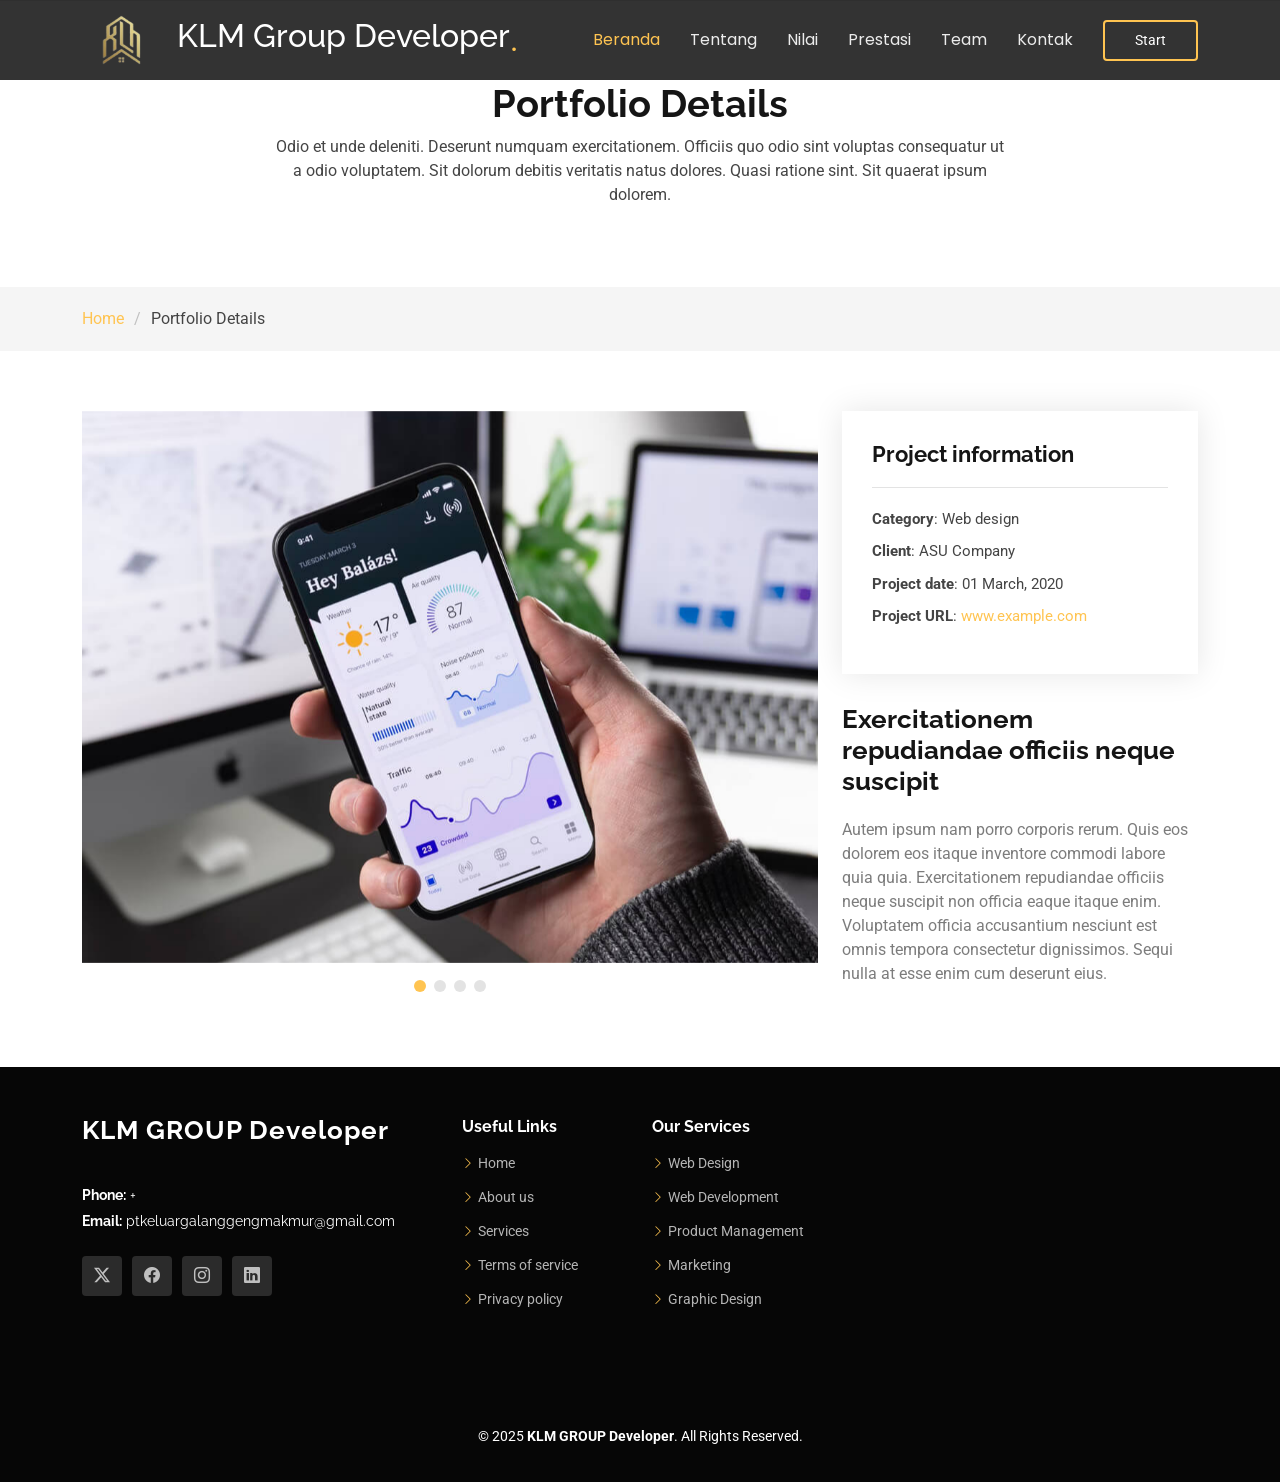
==== commit 4ba17f7f: "new" ====
--- a/dream.html
+++ b/dream.html
@@ -61,7 +61,7 @@
         <i class="mobile-nav-toggle d-xl-none bi bi-list"></i>
       </nav>
 
-      <a class="btn-getstarted" href="index.html#about">Get Started</a>
+      <a class="btn-getstarted" href="index.html#about">Start</a>
 
     </div>
   </header>
